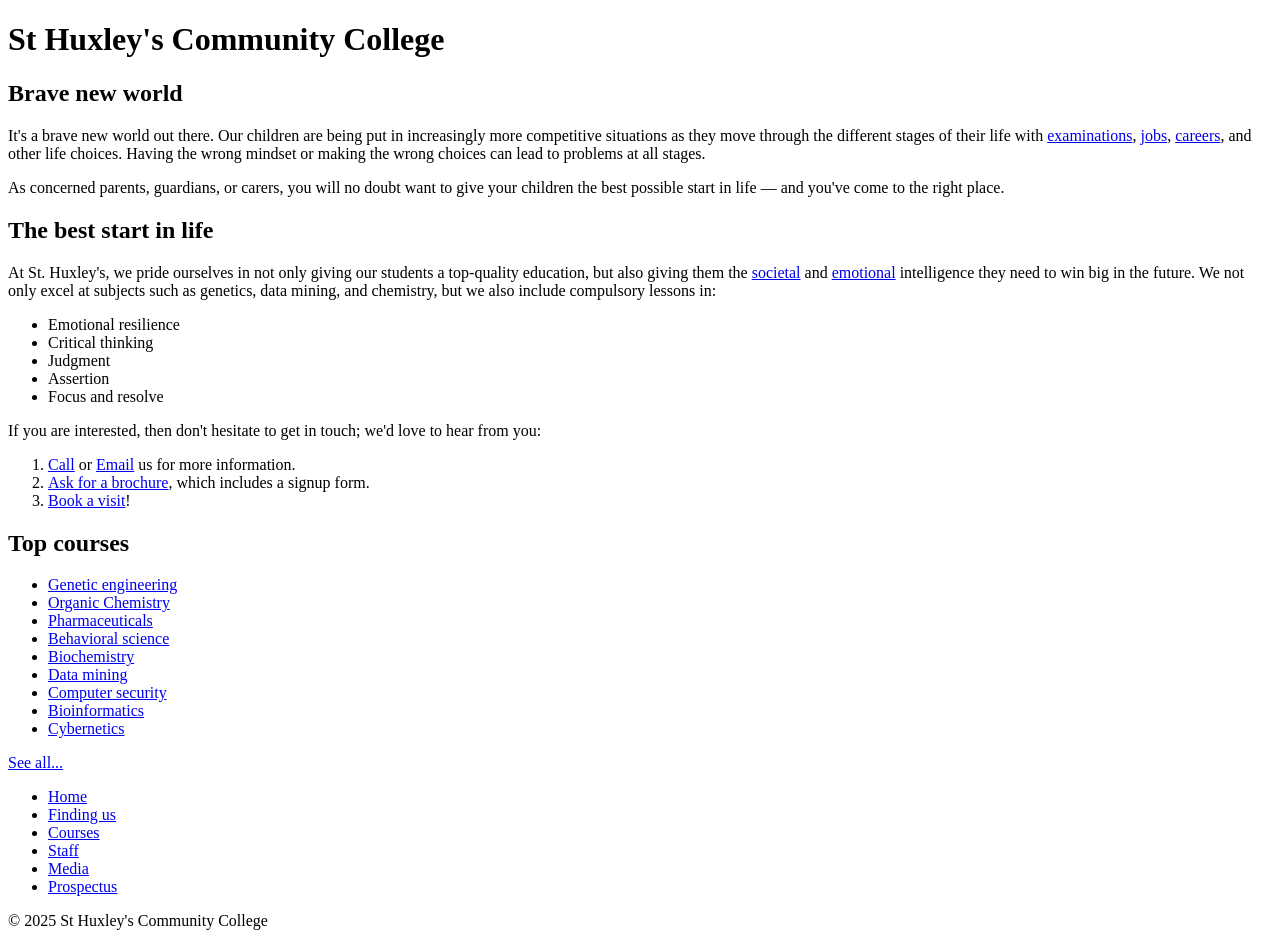
==== Biography/typesetting-challenge/index.html @ f083db7b "Updated locations/files" ====
<!doctype html>
<html lang="en-US">
  <head>
    <meta charset="utf-8" />
    <meta name="viewport" content="width=device-width" />
    <title>St Huxley's Community College</title>
    <link href="style.css" type="text/css" rel="stylesheet" />
  </head>
  <body>
    <header>
      <h1>St Huxley's Community College</h1>
    </header>

    <main>
      <section>
        <h2>Brave new world</h2>

        <p>
          It's a brave new world out there. Our children are being put in
          increasingly more competitive situations as they move through the
          different stages of their life with
          <a href="https://en.wikipedia.org/wiki/Examination">examinations</a
          >, <a href="https://en.wikipedia.org/wiki/Jobs">jobs</a>,
          <a href="https://en.wikipedia.org/wiki/Career">careers</a>, and
          other life choices. Having the wrong mindset or making the wrong
          choices can lead to problems at all stages.
        </p>

        <p>
          As concerned parents, guardians, or carers, you will no doubt want
          to give your children the best possible start in life — and you've
          come to the right place.
        </p>

        <h2>The best start in life</h2>

        <p>
          At St. Huxley's, we pride ourselves in not only giving our students
          a top-quality education, but also giving them the
          <a href="https://en.wikipedia.org/wiki/Society">societal</a> and
          <a href="https://en.wikipedia.org/wiki/Emotion">emotional</a>
          intelligence they need to win big in the future. We not only excel
          at subjects such as genetics, data mining, and chemistry, but we
          also include compulsory lessons in:
        </p>

        <ul>
          <li>Emotional resilience</li>
          <li>Critical thinking</li>
          <li>Judgment</li>
          <li>Assertion</li>
          <li>Focus and resolve</li>
        </ul>

        <p>
          If you are interested, then don't hesitate to get in touch; we'd
          love to hear from you:
        </p>

        <ol>
          <li>
            <a href="#">Call</a> or <a href="#">Email</a> us for more
            information.
          </li>
          <li>
            <a href="#">Ask for a brochure</a>, which includes a signup form.
          </li>
          <li><a href="#">Book a visit</a>!</li>
        </ol>
      </section>

      <aside>
        <h2>Top courses</h2>

        <ul>
          <li><a href="#">Genetic engineering</a></li>
          <li><a href="#">Organic Chemistry</a></li>
          <li><a href="#">Pharmaceuticals</a></li>
          <li><a href="#">Behavioral science</a></li>
          <li><a href="#">Biochemistry</a></li>
          <li><a href="#">Data mining</a></li>
          <li><a href="#">Computer security</a></li>
          <li><a href="#">Bioinformatics</a></li>
          <li><a href="#">Cybernetics</a></li>
        </ul>

        <p><a href="#">See all...</a></p>
      </aside>

      <nav>
        <ul>
          <li><a href="#">Home</a></li>
          <li><a href="#">Finding us</a></li>
          <li><a href="#">Courses</a></li>
          <li><a href="#">Staff</a></li>
          <li><a href="#">Media</a></li>
          <li><a href="#">Prospectus</a></li>
        </ul>
      </nav>
    </main>

    <footer>
      <p>&copy; 2025 St Huxley's Community College</p>
    </footer>
  </body>
</html>
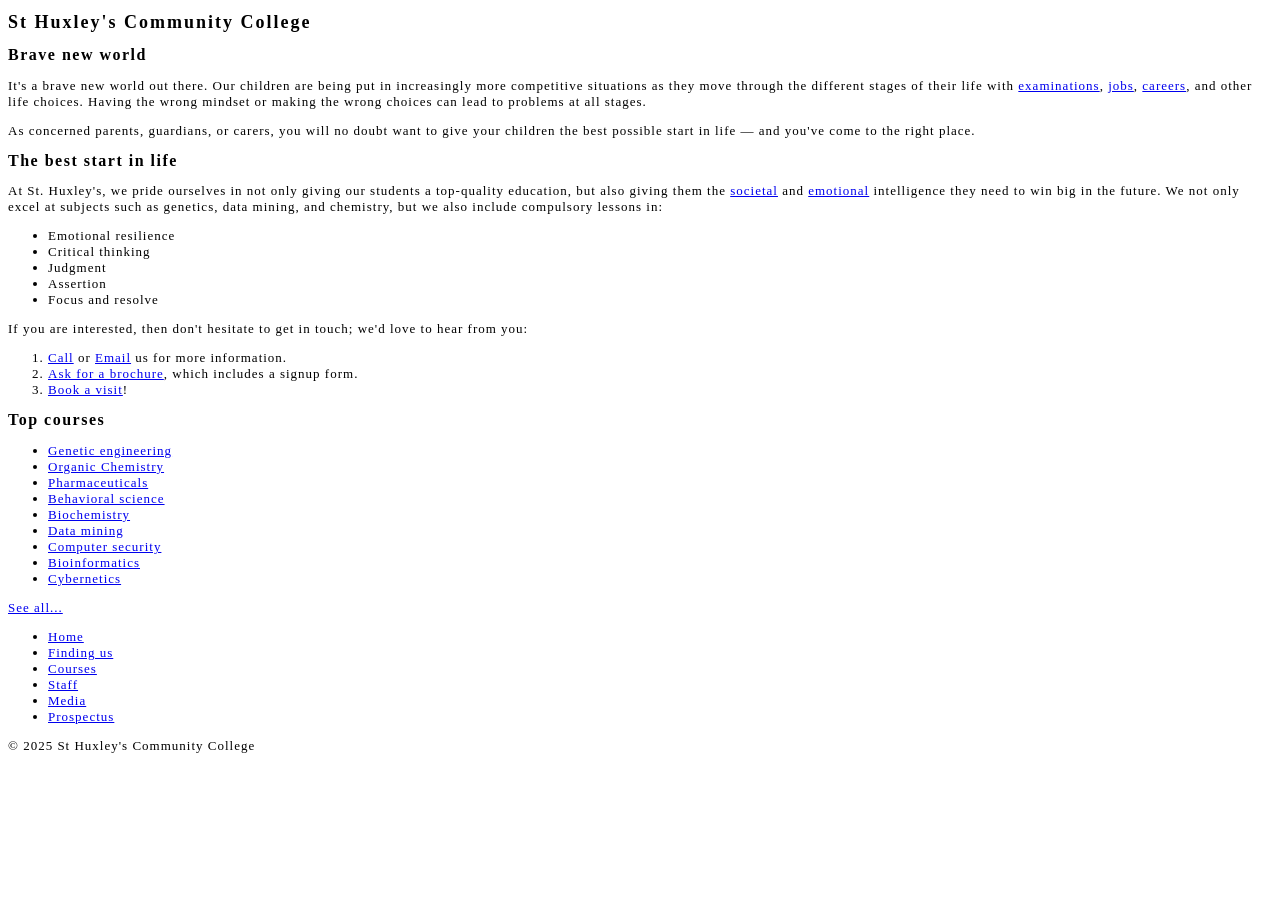
==== commit 3d8e4fc9: "Added font changes/Intro comment" ====
--- a/Biography/typesetting-challenge/index.html
+++ b/Biography/typesetting-challenge/index.html
@@ -1,3 +1,12 @@
+<!--
+Name: Zackry Bucknor
+File: index.html
+Date: 24- 10 - 2026
+Typesetting Challenge
+(INFT1206)
+-->
+
+
 <!doctype html>
 <html lang="en-US">
   <head>
--- a/Biography/typesetting-challenge/style.css
+++ b/Biography/typesetting-challenge/style.css
@@ -0,0 +1,51 @@
+ General setup 
+
+ {
+  box-sizing border-box;
+}
+
+body {
+  font-family: serif;
+  font-size: small;
+  line-height: normal;
+  letter-spacing: 1px;
+  margin 0 auto;
+  padding 0 20px;
+  min-width 980px;
+  max-width 1400px;
+}
+h1 {
+  font-family: verdana;
+  font-size: large;
+  letter-spacing: 2px;
+}
+
+h2 {
+  font-family: verdana;
+  font-size: medium;
+  letter-spacing: 1.5px;
+}
+
+
+ Layout 
+
+main {
+  display grid;
+  grid-template-columns 5fr 2fr 2fr;
+  gap 40px;
+  padding 20px 0;
+}
+
+ header and footer 
+
+header {
+  border-bottom 5px solid #aa6666;
+}
+
+footer {
+  border-top 5px solid #aa6666;
+}
+
+footer p {
+  text-align center;
+}
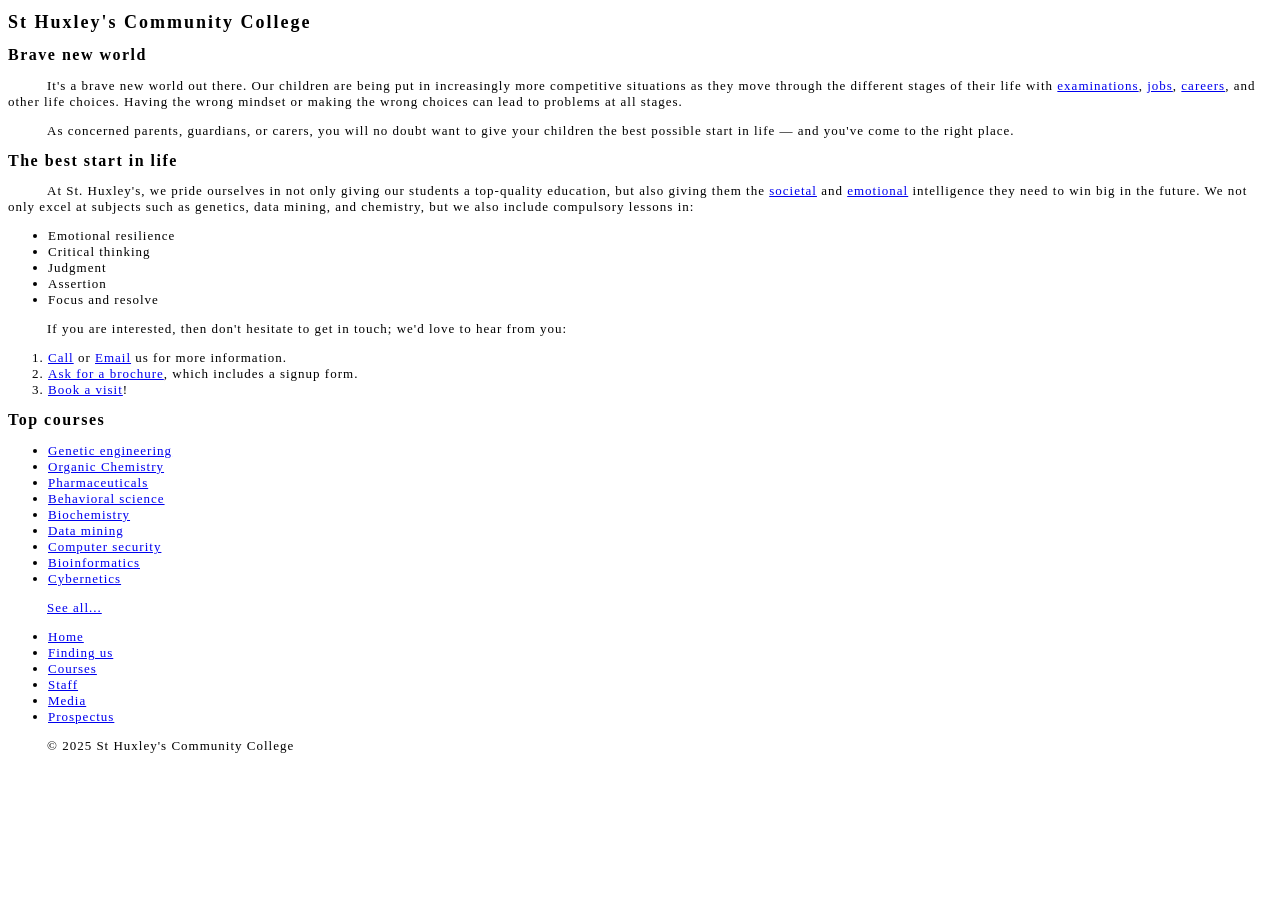
==== commit 7385eeca: "updated css added center justification added text inded to body paragraphs" ====
--- a/Biography/typesetting-challenge/index.html
+++ b/Biography/typesetting-challenge/index.html
@@ -5,7 +5,6 @@
 Typesetting Challenge
 (INFT1206)
 -->
-
 
 <!doctype html>
 <html lang="en-US">
--- a/Biography/typesetting-challenge/style.css
+++ b/Biography/typesetting-challenge/style.css
@@ -14,7 +14,13 @@
   min-width 980px;
   max-width 1400px;
 }
+
+p {
+text-indent: 3em;
+}
+
 h1 {
+  justify-content: center;
   font-family: verdana;
   font-size: large;
   letter-spacing: 2px;
